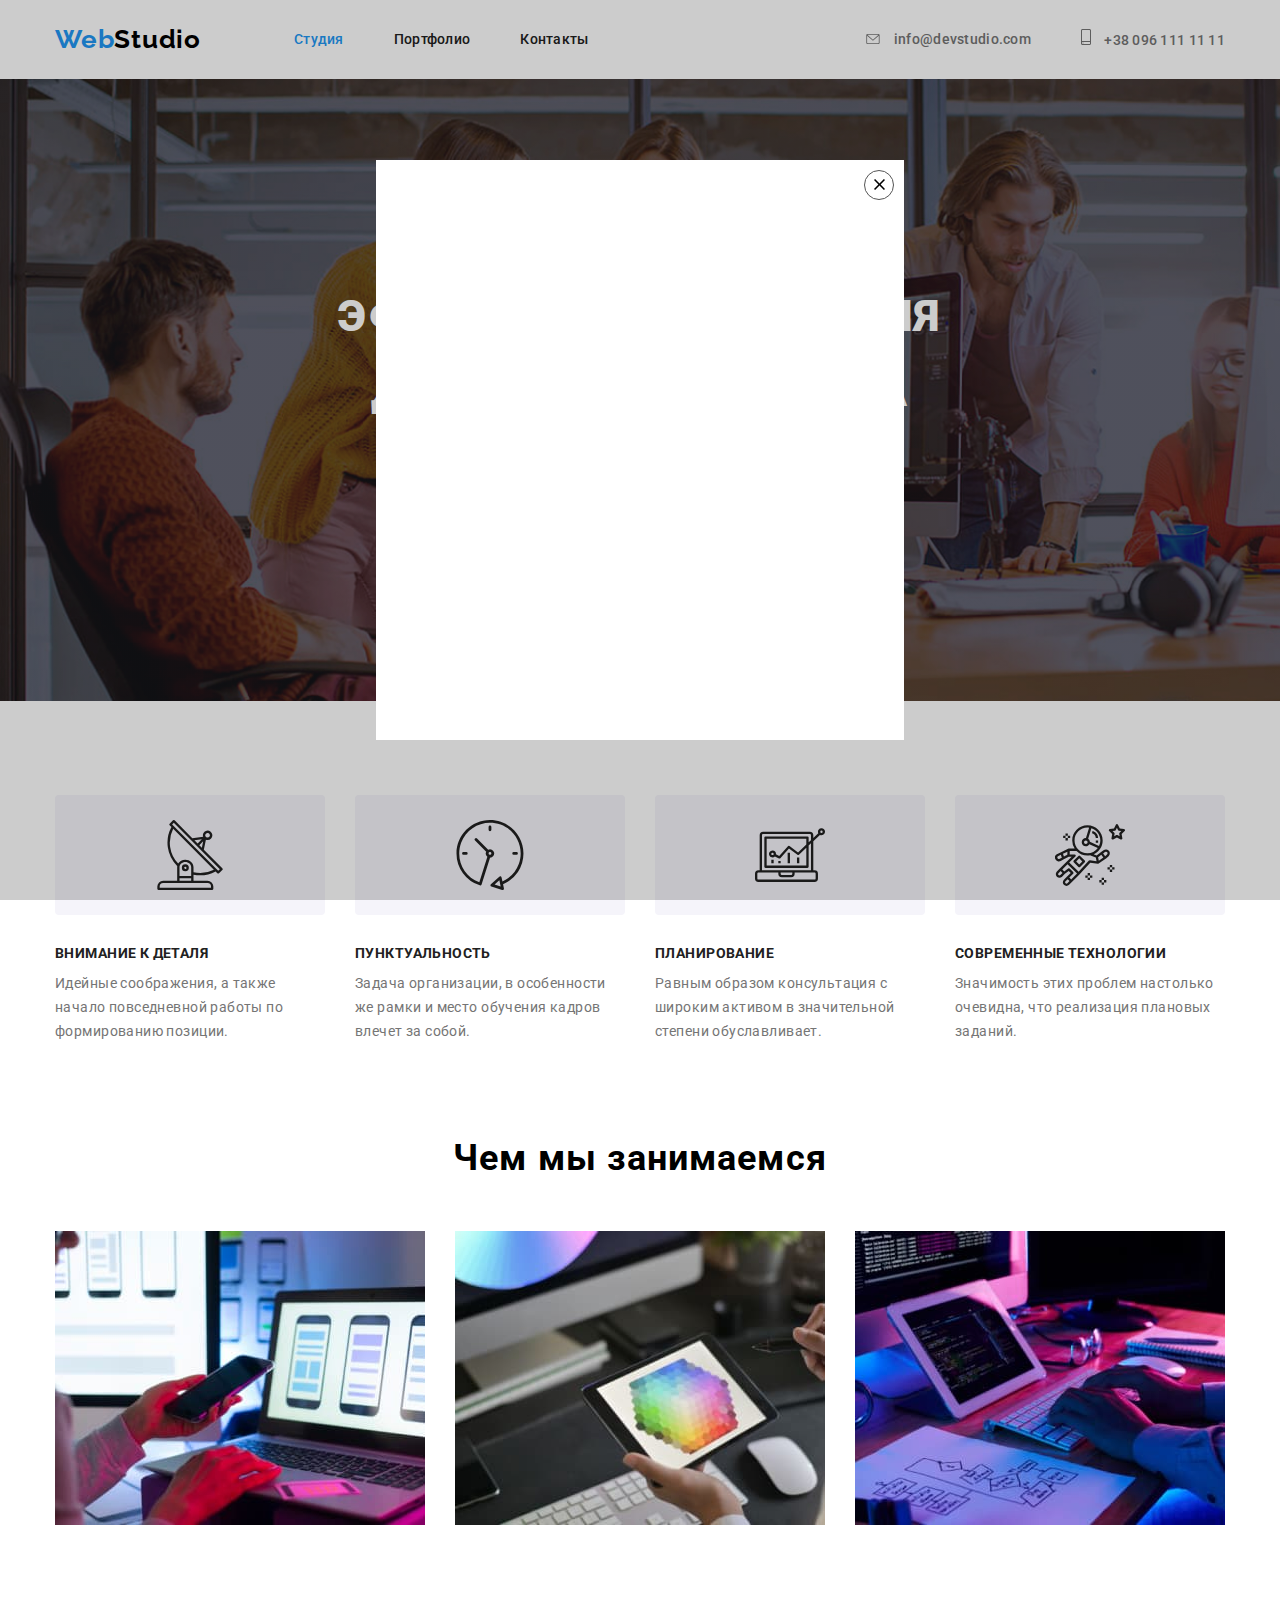
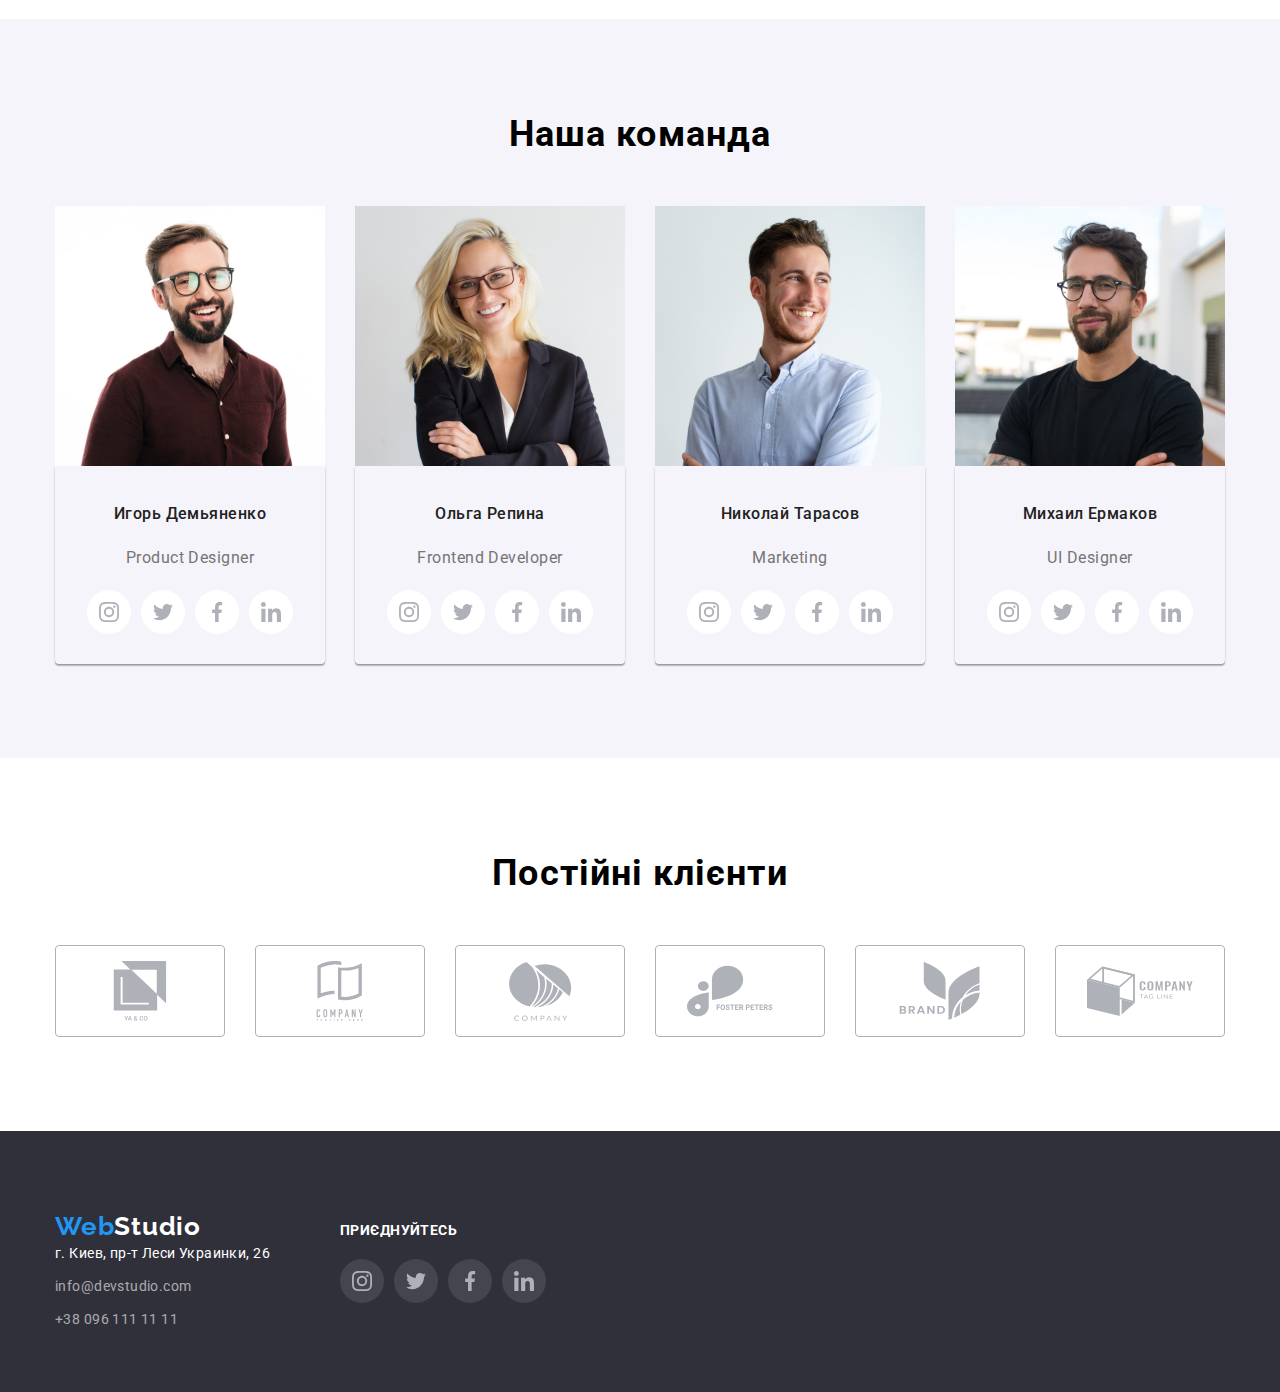
==== index.html @ f4d74a85 "all-besides-js" ====
<!DOCTYPE html>
<html lang="ru">
<head >

    <meta charset="UTF-8">
    <meta http-equiv="X-UA-Compatible" content="IE=edge">
    <meta name="viewport" content="width=device-width, initial-scale=1.0">
    <title>Bisness</title>
    <link rel="preconnect" href="https://fonts.googleapis.com">
    <link rel="preconnect" href="https://fonts.gstatic.com" crossorigin>
    <link href="https://fonts.googleapis.com/css2?family=Raleway:wght@700&family=Roboto:wght@400;500;700;900&display=swap" rel="stylesheet">
    <link rel="stylesheet" href="https://cdn.jsdelivr.net/npm/modern-normalize@1.1.0/modern-normalize.min.css">
    <link href="./style.css" rel="stylesheet">
</head>
<body>

    <header class="header-header">
        <div class="container header-container">
            <nav class="header-container">
                <a href="WebStudio" class="header-web"><span style="color: #2196F3">Web</span>Studio</a>
            <ul class="header-container">
                <li class="header-li">
                    <a href="" class="header-studio header-hover-focus">Студия</a>
                </li>
                <li class="header-li">
                    <a href="porfolio.html" class="header-port-cont header-hover-focus">Портфолио</a>
                </li>
                <li class="header-li">
                    <a href="" class="header-contact header-hover-focus ">Контакты</a>
                </li >
            </ul>
        </nav >
        <ul class="header-container">
            <li class="header-li"><a href="mailto:info@devstudio.com" class="header-mail header-hover-focus">
                <svg class="header-tel-image" width="16" height="10">
                    <use href="./images/sprite.svg#icon-envelope"></use>
                </svg>
                info@devstudio.com</a></li>
            <li class="header-li"><a href="tel:+380961111111" class="header-tel header-hover-focus" >
                <svg class="header-tel-image" width="10" height="16">
                    <use href="./images/sprite.svg#icon-smartphone"></use>
                </svg>
                +38 096 111 11 11</a></li>
        </ul>
        </div>


    </header>
    
    <main>
        <!-- hero -->
        
            <section class="section-title">
            <div class="container">
                <h1 class="title">Эффективные решения для вашего бизнеса</h1>
                <button class="button button-hover button-focus" type="button" data-modal-open>Заказать услугу</button> 
            </div>
            </section>
        


        <section class="section">
        <div class="container"> 
            <ul class="list">
                <li class="list-title-li">
                <a href="" class="list-a-image">
                    <svg class="list-a-image-icon" width="70" height="70">
                        <use href="./images/sprite.svg#icon-antenna"></use>
                    </svg>
                </a>
                <h3 class="list-title">Внимание к деталя</h3>
                <p class="list-title-p">Идейные соображения, а также начало повседневной работы по формированию позиции.</p>
                </li>
                <li class="list-title-li">
                    <a href="" class="list-a-image">
                        <svg class="list-a-image-icon" width="70" height="70">
                            <use href="./images/sprite.svg#icon-clock"></use>
                        </svg>
                    </a>
                <h3 class="list-title">Пунктуальность</h3>
                <p class="list-title-p">Задача организации, в особенности же рамки и место обучения кадров влечет за собой.</p>
                </li>
                <li class="list-title-li" >
                    <a href="" class="list-a-image">
                        <svg class="list-a-image-icon" width="70" height="70">
                            <use href="./images/sprite.svg#icon-diagram"></use>
                        </svg>
                    </a>
                <h3 class="list-title" >Планирование</h3>
                <p class="list-title-p">Равным образом консультация с широким активом в значительной степени обуславливает.</p>
                </li>
                <li class="list-title-li">
                    <a href="" class="list-a-image">
                        <svg class="list-a-image-icon" width="70" height="70">
                            <use href="./images/sprite.svg#icon-astronaut"></use>
                        </svg>
                    </a>
                <h3 class="list-title" >Современные технологии</h3>
                <p class="list-title-p">Значимость этих проблем настолько очевидна, что реализация плановых заданий.</p>
                </li>
            </ul>
        </div>
        </section>

        <section class="section-img">
            <div class="container">
                <h2 class="title-work" >Чем мы занимаемся</h2>

                <ul class="img img-work">
                    <li>
                    <img src="./images/work/w1.jpg" alt="w1" width="370" height="294">
                    </li>
                    <li>
                    <img src="./images/work/w2.jpg" alt="w2" width="370" height="294">
                    </li>
                    <li>
                    <img src="./images/work/w3.jpg" alt="w3" width="370" height="294">
                    </li>
                </ul>
            </div>

        </section>


        </section>

        <section class="section-work section">
            <div class="container">
                <H2 class="title-work">Наша команда</H2>
                <ul class="work-ul">
                <li class="work-ul-li">
                    <img src="./images/teem/worker4.jpg" alt="worker4" width="270" height="260">
                    <div class="work-h-p">
                    <h3 class="list-work">Игорь Демьяненко</h3>
                    <p lang="en" class="list-work-prof">Product Designer</p>

<ul class="work-social-list">
    <li class="work-social-list-item">
        <a href="" class="work-social-list-link">
            <svg class="work-social-list-icon" width="20" height="20">
                <use href="./images/sprite.svg#icon-instagram"></use>
            </svg>
        </a>
    </li>
    <li class="work-social-list-item">
        <a href="" class="work-social-list-link">
            <svg class="work-social-list-icon" width="20" height="20">
                <use href="./images/sprite.svg#icon-twitter">

                </use>
            </svg>
        </a>
    </li>
    <li class="work-social-list-item">
        <a href="" class="work-social-list-link">
            <svg class="work-social-list-icon" width="20" height="20">
                <use href="./images/sprite.svg#icon-facebook">

                </use>
            </svg>
        </a>
    </li>
    <li class="work-social-list-item">
        <a href="" class="work-social-list-link">
            <svg class="work-social-list-icon" width="20" height="20">
                <use href="./images/sprite.svg#icon-linkedin">

                </use>
            </svg>
        </a>
    </li>
</ul>
                    </div>
                </li>
                <li class="work-ul-li">
                    <img src="./images/teem/worker1.jpg" alt="worker1" width="270" height="260">
                    <div class="work-h-p">
                    <h3 class="list-work">Ольга Репина</h3>
                    <p lang="en" class="list-work-prof">Frontend Developer</p>
                    <ul class="work-social-list">
                        <li class="work-social-list-item">
                            <a href="" class="work-social-list-link">
                                <svg class="work-social-list-icon" width="20" height="20">
                                    <use href="./images/sprite.svg#icon-instagram"></use>
                                </svg>
                            </a>
                        </li>
                        <li class="work-social-list-item">
                            <a href="" class="work-social-list-link">
                                <svg class="work-social-list-icon" width="20" height="20">
                                    <use href="./images/sprite.svg#icon-twitter">
                    
                                    </use>
                                </svg>
                            </a>
                        </li>
                        <li class="work-social-list-item">
                            <a href="" class="work-social-list-link">
                                <svg class="work-social-list-icon" width="20" height="20">
                                    <use href="./images/sprite.svg#icon-facebook">
                    
                                    </use>
                                </svg>
                            </a>
                        </li>
                        <li class="work-social-list-item">
                            <a href="" class="work-social-list-link">
                                <svg class="work-social-list-icon" width="20" height="20">
                                    <use href="./images/sprite.svg#icon-linkedin">
                    
                                    </use>
                                </svg>
                            </a>
                        </li>
                    </ul>
                    </div>
                    
                </li>
                <li class="work-ul-li">
                    <img src="./images/teem/worker2.jpg" alt="worker2" width="270" height="260">
                    <div class="work-h-p">
                    <h3 class="list-work" >Николай Тарасов</h3>
                    <p lang="en" class="list-work-prof">Marketing</p>
                    <ul class="work-social-list">
                        <li class="work-social-list-item">
                            <a href="" class="work-social-list-link">
                                <svg class="work-social-list-icon" width="20" height="20">
                                    <use href="./images/sprite.svg#icon-instagram"></use>
                                </svg>
                            </a>
                        </li>
                        <li class="work-social-list-item">
                            <a href="" class="work-social-list-link">
                                <svg class="work-social-list-icon" width="20" height="20">
                                    <use href="./images/sprite.svg#icon-twitter">
                    
                                    </use>
                                </svg>
                            </a>
                        </li>
                        <li class="work-social-list-item">
                            <a href="" class="work-social-list-link">
                                <svg class="work-social-list-icon" width="20" height="20">
                                    <use href="./images/sprite.svg#icon-facebook">
                    
                                    </use>
                                </svg>
                            </a>
                        </li>
                        <li class="work-social-list-item">
                            <a href="" class="work-social-list-link">
                                <svg class="work-social-list-icon" width="20" height="20">
                                    <use href="./images/sprite.svg#icon-linkedin">
                    
                                    </use>
                                </svg>
                            </a>
                        </li>
                    </ul>
                    </div>
                    
                </li>
                <li class="work-ul-li">
                    <img src="./images/teem/worker3.jpg" alt="worker3" width="270" height="260">
                    <div class="work-h-p"> 
                        <h3 class="list-work">Михаил Ермаков</h3>
                        <p lang="en" class="list-work-prof" >UI Designer</p>
                        <ul class="work-social-list">
                            <li class="work-social-list-item">
                                <a href="" class="work-social-list-link">
                                    <svg class="work-social-list-icon" width="20" height="20">
                                        <use href="./images/sprite.svg#icon-instagram"></use>
                                    </svg>
                                </a>
                            </li>
                            <li class="work-social-list-item">
                                <a href="" class="work-social-list-link">
                                    <svg class="work-social-list-icon" width="20" height="20">
                                        <use href="./images/sprite.svg#icon-twitter">
                        
                                        </use>
                                    </svg>
                                </a>
                            </li>
                            <li class="work-social-list-item">
                                <a href="" class="work-social-list-link">
                                    <svg class="work-social-list-icon" width="20" height="20">
                                        <use href="./images/sprite.svg#icon-facebook">
                        
                                        </use>
                                    </svg>
                                </a>
                            </li>
                            <li class="work-social-list-item">
                                <a href="" class="work-social-list-link">
                                    <svg class="work-social-list-icon" width="20" height="20">
                                        <use href="./images/sprite.svg#icon-linkedin">
                        
                                        </use>
                                    </svg>
                                </a>
                            </li>
                        </ul>
                    </div>

                </li>
                </ul>
            </section>
    
            </div>

            <!-- customers -->
<section class="section">
    <div class="container">
        <H2 class="title-work">Постійні клієнти</H2>

<ul class="customers-social-list">
    <li class="customers-social-list-item">
        <a href="" class="customers-social-list-link">
            <svg class="customers-social-list-icon" width="106" height="60">
                    <use href="./images/sprite.svg#icon-client-1"></use>
            </svg>
        </a>
    </li>
    
    <li >
        <a href="" class="customers-social-list-link">
            <svg class="customers-social-list-icon" width="106" height="60">
                <use href="./images/sprite.svg#icon-client-2"></use>
            </svg>
        </a>
    </li>
    <li>
        <a href="" class="customers-social-list-link">
            <svg class="customers-social-list-icon" width="106" height="60">
                <use href="./images/sprite.svg#icon-client-3"></use>
            </svg>
        </a>
    </li>
    <li>
        <a href="" class="customers-social-list-link">
            <svg class="customers-social-list-icon" width="106" height="60">
                <use href="./images/sprite.svg#icon-client-4"></use>
            </svg>
        </a>
    </li>
    <li>
        <a href="" class="customers-social-list-link">
            <svg class="customers-social-list-icon" width="106" height="60">
                <use href="./images/sprite.svg#icon-client-5"></use>
            </svg>
        </a>
    </li>
    <li>
        <a href="" class="customers-social-list-link">
            <svg class="customers-social-list-icon" width="106" height="60">
                <use href="./images/sprite.svg#icon-client-6"></use>
            </svg>
        </a>
    </li>

</ul>

    </div>
</section>




    </main>



    <footer class="footer">
        <div class="container footer-divs ">
        <div>
            <a href="WebStudio" class="footer-web-white"><span style="color: #2196F3">Web</span>Studio</a>
            <address class="footer-address">
                
                <ul>
                    <li class="footer-ul-li">
                        <a href="https://goo.gl/maps/hByzuA5cYsDd2KVR7" target="_blank" rel="noopener noreferrer" class="footer-address">г. Киев, пр-т Леси Украинки, 26</a>
        
                    </li>
                    <li class="footer-ul-li" >
                        <a href="mailto:info@devstudio.com" class="footer-mail">info@devstudio.com</a>
                    </li>
                    <li class="footer-ul-li">
                        <a href="tel:+380961111111" class="footer-tel">+38 096 111 11 11</a>
                    </li>
                </ul>
            </address>
        </div>
            <div class=" footer-social ">
                <p class="footer-social-p">приєднуйтесь</p>
                <ul class="work-social-list">
                    <li class="work-social-list-item">
                        <a href="" class="footer-social-list-link footer-hover-focus">
                            <svg class="work-social-list-icon" width="20" height="20">
                                <use href="./images/sprite.svg#icon-instagram"></use>
                            </svg>
                        </a>
                    </li>
                    <li class="work-social-list-item">
                        <a href="" class="footer-social-list-link footer-hover-focus">
                            <svg class="work-social-list-icon" width="20" height="20">
                                <use href="./images/sprite.svg#icon-twitter">
                
                                </use>
                            </svg>
                        </a>
                    </li>
                    <li class="work-social-list-item">
                        <a href="" class="footer-social-list-link footer-hover-focus">
                            <svg class="work-social-list-icon" width="20" height="20">
                                <use href="./images/sprite.svg#icon-facebook">
                
                                </use>
                            </svg>
                        </a>
                    </li>
                    <li class="work-social-list-item">
                        <a href="" class="footer-social-list-link footer-hover-focus">
                            <svg class="work-social-list-icon" width="20" height="20">
                                <use href="./images/sprite.svg#icon-linkedin">
                
                                </use>
                            </svg>
                        </a>
                    </li>
                </ul>
            </div>
        </div>

        
        
    </footer>

    <div class="backdrop is-hidden" data-modal>
        <div class="modal">
            <button type="button" class="modal-close-btn" data-modal-close>
<svg class="modal-close-btn-icon" width="18px" height="18px">
    <use href="./images/sprite.svg#icon-close-modal">

    </use>
</svg>
            </button>
        </div>
    </div>


    <script src="./js/modal.js"></script>
</body>
</html>
---- style.css ----
:root{
    --transition-duration-and-func: 250ms cubic-bezier(0.4, 0, 0.2, 1);
}

body{

    font-family: 'Roboto', sans-serif;
}
ul {
    list-style-type: none;
    margin-top: 0;
    margin-bottom: 0;
    padding-left: 0;
}
h1,
h2,
h3,
h4,
p{
    margin-top: 0;
    margin-bottom: 0;
}
a{
    text-decoration: none;
}
img{
    display: block;
}
button{
    cursor: pointer;
}



.container{
    width: 1200px;
    margin-left: auto;
    margin-right: auto;
    padding-left: 15px;
    padding-right: 15px;
}
.section{
    padding-top: 94px;
    padding-bottom: 94px;
}

/*header */

header{
    list-style-type: none;}

.header-header{
    padding-bottom: 24px;
    padding-top: 24px;
}
.header-container{
    display: flex;
    align-items: center;
    justify-content: space-between;
    

    
}
.header-web{
    margin-right: 93px;
    font-family: 'Raleway', sans-serif;
    font-weight: 700;
    font-size: 26px;
    line-height: 1.2;
    letter-spacing: 0.03em;
    color: #000000;

    }
.header-studio{
    font-weight: 500;
    font-size: 14px;
    line-height: 1.1;
    letter-spacing: 0.02em;
    color: #2196F3;
}

.header-port-cont{
    font-weight: 500;
    font-size: 14px;
    line-height: 1.1;
    letter-spacing: 0.02em;
    color: #212121;
    transition: color var(--transition-duration-and-func);
}
.header-hover-focus:hover, 
.header-hover-focus:focus {
    color: #2196F3;
}


.header-list{
    font-weight: 500;
    font-size: 14px;
    line-height: 1.2;
    letter-spacing: 0.02em
}


.header-li:not(:last-child){
    margin-right: 50px;
}


.header-tel{
    font-weight: 500;
    font-size: 14px;
    line-height: 1.2;
    letter-spacing: 0.02em;
    color: #757575;
    transition: color var(--transition-duration-and-func);
}

.header-tel-image{
    fill: currentColor;
    margin-right: 10px;
}

.header-mail{
    font-weight: 500;
    font-size: 14px;
    line-height: 1.2;
    letter-spacing: 0.02em;
    color: #757575;
    transition: color var(--transition-duration-and-func);
}

.header-contact{
font-weight: 500;
font-size: 14px;
line-height: 1.1;
letter-spacing: 0.02em;
color: #212121;
transition: color var(--transition-duration-and-func);
}

/*header */

.studio{
    color: #2196F3;
}
/* hero  */

.section-title{
    margin: 0 auto;
    padding-top: 200px;
    padding-bottom: 200px;
    max-width: 1600px;
    /* background: #2F303A; */
    text-align: center;
    background-image:linear-gradient(to right, rgba(47, 48, 58, 0.4), rgba(47, 48, 58, 0.4)),  url('./images/hero/Img.jpg');
    background-size: cover;
}



.title{
margin-left: auto;
margin-right: auto;
margin-bottom: 30px;
width: 696px;

    font-family: 'Roboto';
    font-style: normal;
    font-weight: 900;
    font-size: 44px;
    line-height: 1.7;
    
    text-align: center;
    letter-spacing: 0.06em;
    text-transform: uppercase;
    color: #FFFFFF;

}
.button {


/* № */
padding-top: 10px;
padding-bottom: 10px;
padding-left: 32px;
padding-right: 32px;
color: #FFFFFF;
background: #2196F3;
box-shadow: 0px 4px 4px rgba(0, 0, 0, 0.15);
border-radius: 4px;
transition: color var(--transition-duration-and-func);
}

.button-focus:hover, 
.button-hover:focus {
    color: #000000;

}

.list{

    font-weight: 400;
    font-size: 14px;
    line-height: 1.7;
    letter-spacing: 0.03em;
    color: #757575;
    display: flex;
}

.list-title-li{
    width: 270px;
}

.list-title-li:not(:nth-child(4n)){
    margin-right: 30px;
}

.list-a-image{
    display: flex;
    justify-content: center;
    align-items: center;
    width: 270px;
    height: 120px;
    background-color: #FFFFFF;
}

.list-a-image-icon{
    fill: #212121;
    transition: fill var(--transition-duration-and-func);
}

.list-a-image{
background: #F5F4FA;
border-radius: 4px;
margin-bottom: 30px;
transition: fill var(--transition-duration-and-func);
}


.list-a-image:hover .list-a-image-icon,
.list-a-image:focus .list-a-image-icon{
fill: #2196F3;
}

.list-title{
    font-weight: 700;
    font-size: 14px;
    line-height: 1.2;
    letter-spacing: 0.03em;
    text-transform: uppercase;
    color: #212121;
}
.list-title-p{
margin-top: 10px;
font-weight: 400;
font-size: 14px;
line-height: 1.7;
letter-spacing: 0.03em;
color: #757575;
}

.section-img{
    padding-bottom: 94px;
}

.img-work{
    margin-top: 50px;
    display: flex;
    flex-wrap: wrap;
    column-gap: 30px;
}

.section-work{
    background: #F5F4FA;
}
.title-work{
    font-weight: 700;
    font-size: 36px;
    line-height: 1.2;
    text-align: center;
    letter-spacing: 0.03em;

}
.work-ul{
    margin-top: 50px;
    display: flex;
    flex-wrap: wrap;
    column-gap: 30px;
    /* justify-content: space-between; */
}

/* .work-ul-li:not(:nth-child(4n)){
    margin-right: 30px;
} */
/* .work-ul-li{
    flex-basis: calc((100%-90px/4 ));
} */

.work-h-p{
box-shadow: 0px 1px 3px rgba(0, 0, 0, 0.12), 0px 1px 1px rgba(0, 0, 0, 0.14), 0px 2px 1px rgba(0, 0, 0, 0.2);
border-radius: 0px 0px 4px 4px;
padding-top: 30px;
padding-bottom: 30px;
}


.list-work{
    font-weight: 500;
    font-size: 16px;
    line-height: 2.2;
    text-align: center;
    letter-spacing: 0.03em;
    color: #212121;

    
}
.list-work-prof{
    font-size: 16px;
    line-height: 2;
    text-align: center;
    letter-spacing: 0.03em;
    color: #757575;
    margin-top: 11px;
    margin-bottom: 16px;
}
.work-social-list-icon{
    fill: #AFB1B8;
    transition: fill var(--transition-duration-and-func);
}


.work-social-list-link:hover .work-social-list-icon,
.work-social-list-link:focus .work-social-list-icon{
fill: #ffffff;
}


.work-social-list{
    display: flex;
    justify-content: center;
    gap: 10px;
}

.work-social-list-link{
    display: flex;
    justify-content: center;
    align-items: center;
    width: 44px;
    height: 44px;
    border-radius: 50%;
    background-color: #FFFFFF;
    transition: fill var(--transition-duration-and-func);
}

.work-social-list-link:hover,
.work-social-list-link:focus{
    background: #2196F3;
}

/* customers */

.customers-social-list-icon{
    fill: #AFB1B8;

    transition: fill var(--transition-duration-and-func);
}


.customers-social-list-link:hover .customers-social-list-icon,
.customers-social-list-link:focus .customers-social-list-icon{
fill: #2196F3;
}


.customers-social-list{
    margin-top: 50px;
    display: flex;
    justify-content: center;
    gap: 30px;
}
.customers-social-list-item{}



.customers-social-list-link{
    display: flex;
    justify-content: center;
    align-items: center;
    width: 170px;
    height: 92px;
    background-color: #FFFFFF;
    border: 1px solid #AFB1B8;
    border-radius: 4px;
    transition: fill var(--transition-duration-and-func);
}




/* footer */

.footer-divs{
    display: flex;
    align-items: baseline;
    gap: 70px;
}

.footer-address{
    font-weight: 400;
    font-size: 14px;
    line-height: 1.7;
    letter-spacing: 0.03em;
    color: #FFFFFF;
    font-style: normal;
}
.footer-address-address{
    font-style: normal;
}
.footer{
    padding: 60px 0;
    background: #2F303A;

}
.footer-mail{
    font-weight: 400;
    font-size: 14px;
    line-height: 1.7;
    letter-spacing: 0.03em;
    color: rgba(255, 255, 255, 0.6);
}
.footer-tel{
    font-weight: 400;
    font-size: 14px;
    line-height: 1.7;
    letter-spacing: 0.03em;
    color: rgba(255, 255, 255, 0.6);

}

.footer-web-white{
    font-family: 'Raleway', sans-serif;
    font-weight: 700;
    font-size: 26px;
    line-height: 1.2;
    letter-spacing: 0.03em;
    color: #ffffff;
    display: block;
    margin-top: 20px;
}


.footer-ul-li:not(:last-child){
    margin-bottom: 9px;
}
.footer-social{

}

.footer-social-p{
margin-bottom: 20px;
font-weight: 700;
font-size: 14px;
line-height: 1.1;
letter-spacing: 0.03em;
text-transform: uppercase;
color: #FFFFFF;
}
.footer-hover-focus:hover,
.footer-hover-focus:focus{
    background: #2196F3;
}
.footer-social-list-link{
    display: flex;
    justify-content: center;
    align-items: center;
    width: 44px;
    height: 44px;
    border-radius: 50%;
    background: rgba(255, 255, 255, 0.1);
    transition: fill var(--transition-duration-and-func);
}
.footer-social-list-link:hover .work-social-list-icon,
.footer-social-list-link:focus .work-social-list-icon{
fill: #ffffff;
}


/*============= modal Window =============*/

.backdrop{
    position: fixed;
    top: 0;
    left: 0;
    z-index: 100;
    width: 100%;
    height: 100%;
    background-color: rgba(0, 0, 0, 0.2);
    transition: opacity var(--transition-duration-and-func), visibility var(--transition-duration-and-func);
}

/* .backdrop.is-hidden{
    opacity: 0;
    visibility: hidden;
    pointer-events: none;
} */

.modal{
    position: absolute;
    top: 50%;
    left: 50%;
    transform: translate(-50%, -50%);
    width: 528px;
    height: 580px;
    background-color: rgb(255, 255, 255);
}

.modal-close-btn{
    position: absolute;
    top: 10px;
    right: 10px;
    display: flex;
    justify-content: center;
    align-items: center;
    width: 30px;
    height: 30px;
    border-radius: 50%;
    background-color: transparent;
    border: 1px solid #555555;
    padding: 0;
    transition: border-color var(--transition-duration-and-func);
}

.modal-close-btn:hover,
.modal-close-btn:hover{
    background-color: #2196F3;
}

.modal-close-btn-icon{
    transition: fill var(--transition-duration-and-func);
}

.modal-close-btn:hover .modal-close-btn-icon,
.modal-close-btn:hover .modal-close-btn-icon{
    fill: green;
}



/*============= /modal Window =============*/


/*============= portfolio =============*/

.section-porfolio{
    padding-top: 94px;
    padding-bottom: 94px;
}
.list-portfolio{
font-size: 16px;
line-height: 1.6;
letter-spacing: 0.03em;
color: #212121;
display: flex;
flex-wrap: wrap;
column-gap: 8px;
justify-content: center;
margin-bottom: 50px;
}

.list-portfolio-li{
background: #F5F4FA;
border-radius: 4px;
padding: 6px 22px ;
}

.list-portfolio-all{
    background: #2196F3;
    color: #ffffff;
}
.portfolio-element{

    display: flex;
    flex-wrap: wrap;
    column-gap: 30px;
    row-gap: 30px;
   /* justify-content: space-between; */
}

.portfolio-element-li{
    
}

.portfolio-team-img-p{
    position: relative;
    overflow: hidden;
}

.portfolio-overlay{
    width: 100%;
    height: 100%;

    position: absolute;
    left: 0;
    top: 0;
    overflow: auto;
    transform: translate(0, 100%);
    transition: transform var(--transition-duration-and-func);

    font-size: 18px;
    padding-top: 20px;
    padding-bottom: 20px;
    padding-left: 10px;
    padding-right: 10px;
    color: #FFFFFF;
    background-color: rgba(0, 75, 137, 0.9)
}

.portfolio-element-link:hover .portfolio-overlay,
.portfolio-element-link:focus .portfolio-overlay{
    transform: translate(0, 0);
}
/* .work-ul-li:not(:nth-child(4n)){
    margin-right: 30px;
} */
/* .work-ul-li{
    flex-basis: calc((100%-90px/4 ));
} */
.portfolio-element-text{
    background: #FFFFFF;
    border: 1px solid #EEEEEE;
    border-top: none;
    padding-top: 20px;
    padding-bottom: 20px;;
    padding-left: 24px;;
    padding-right: 24px;;
}


.portfolio-application{
font-weight: 700;
font-size: 18px;
line-height: 2;
letter-spacing: 0.06em;
color: #212121;

}

.portfolio-application-plus{
font-weight: 400;
font-size: 16px;
line-height: 1.9;
letter-spacing: 0.03em;
color: #757575;
margin-top: 4px;
}

.hover-portfolio:hover, 
.focus-portfolio:focus {
    color: #ffffff;
    background-color: #2196F3;
}
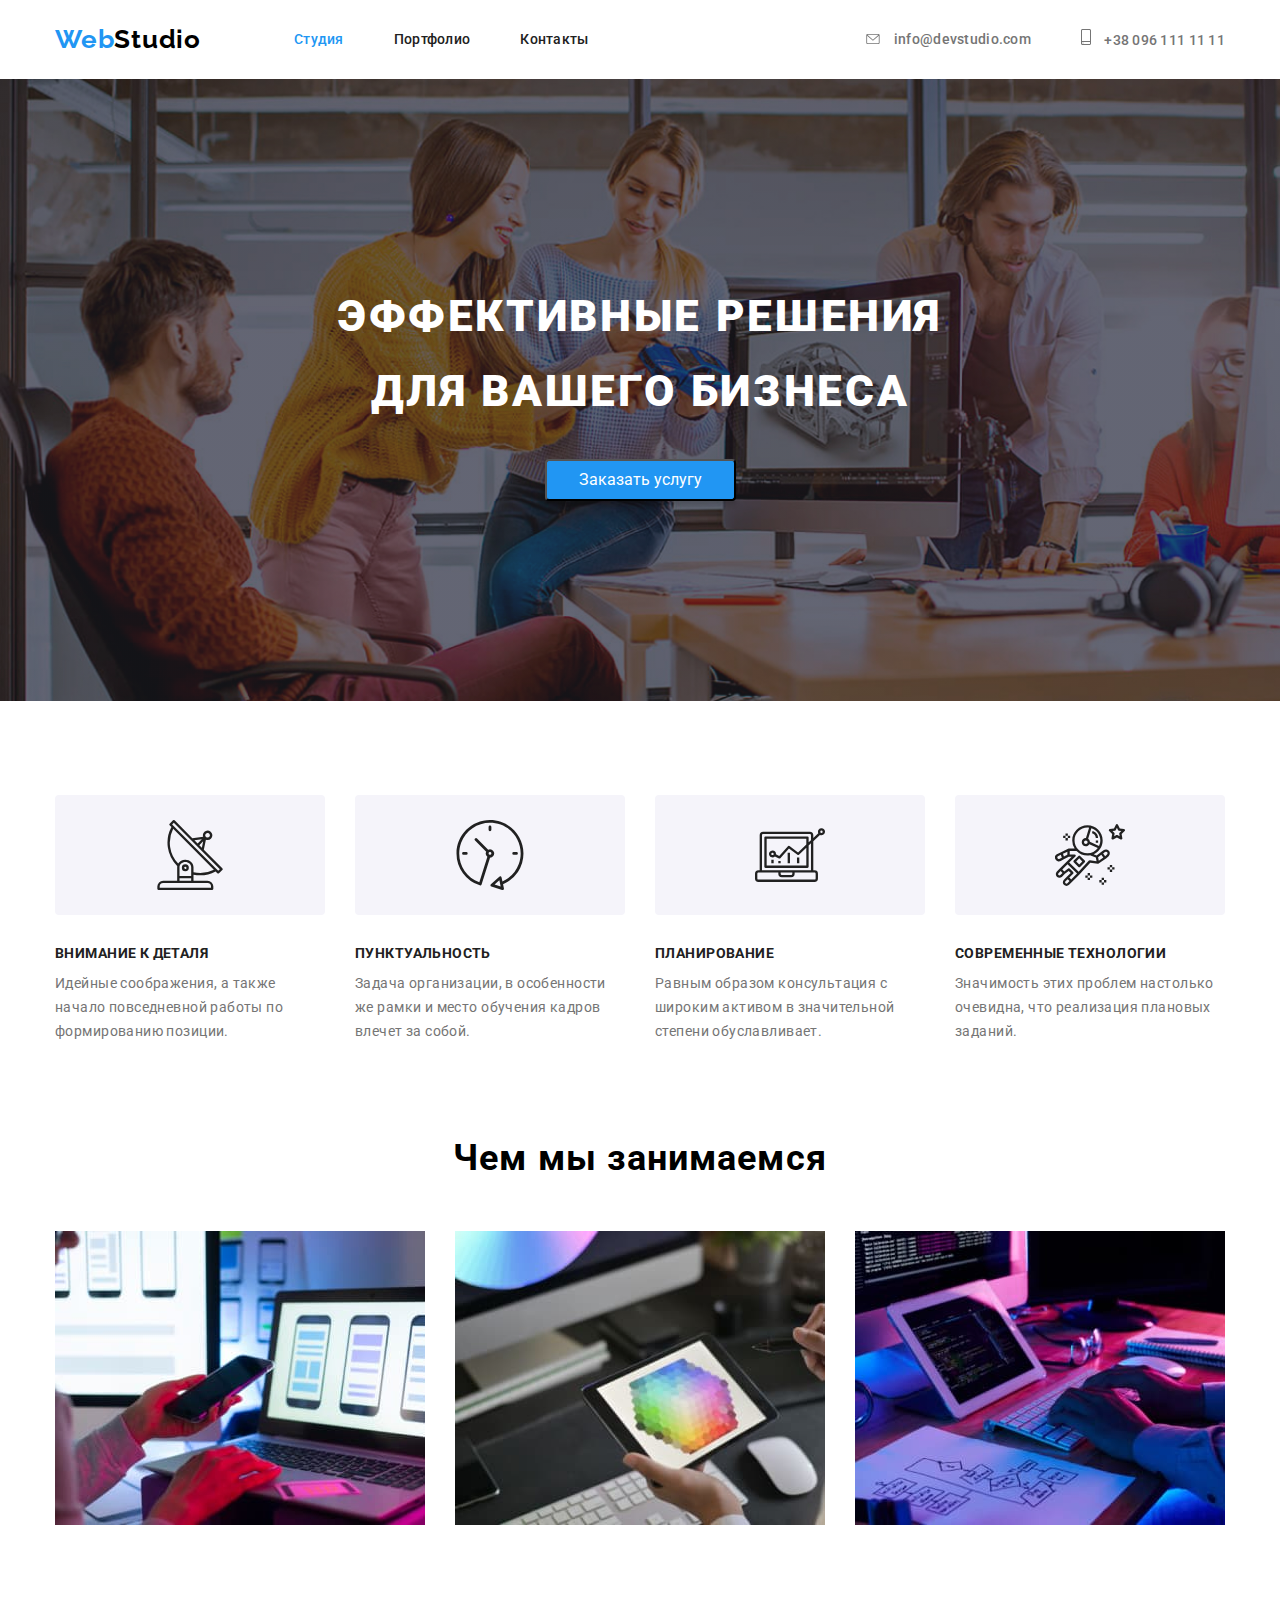
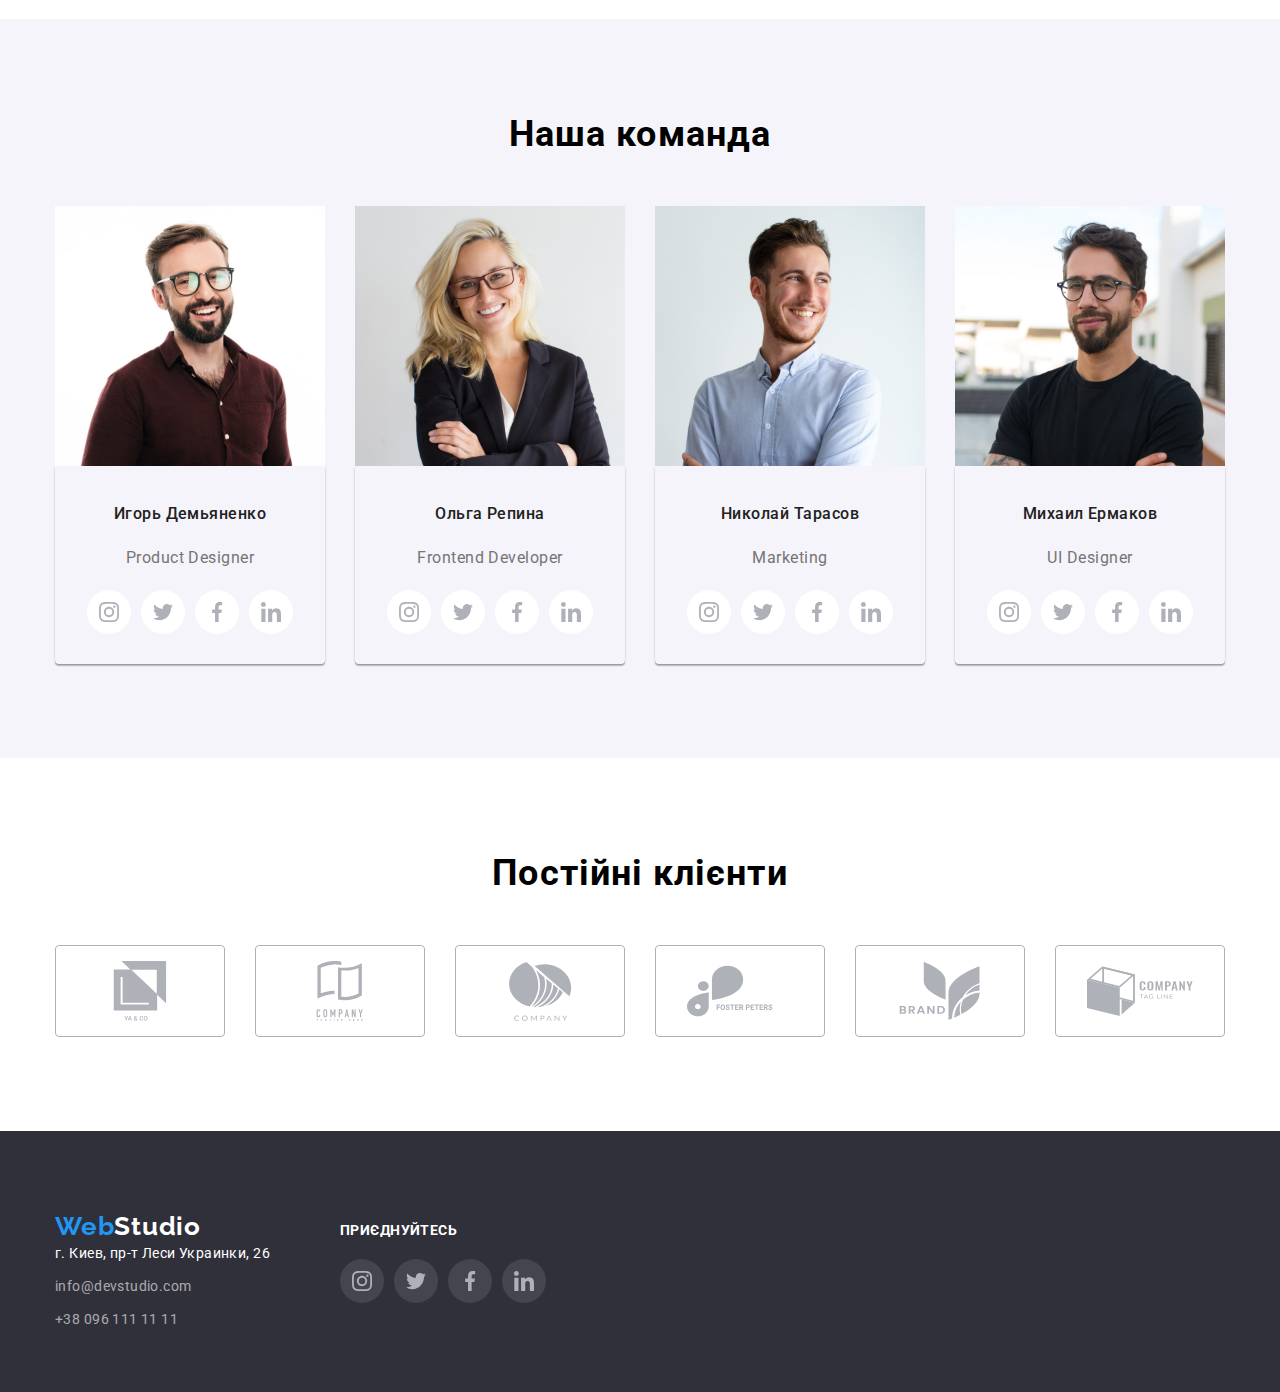
==== commit adde863b: "final" ====
--- a/index.html
+++ b/index.html
@@ -441,7 +441,6 @@
             <button type="button" class="modal-close-btn" data-modal-close>
 <svg class="modal-close-btn-icon" width="18px" height="18px">
     <use href="./images/sprite.svg#icon-close-modal">
-
     </use>
 </svg>
             </button>
--- a/style.css
+++ b/style.css
@@ -498,11 +498,11 @@
     transition: opacity var(--transition-duration-and-func), visibility var(--transition-duration-and-func);
 }
 
-/* .backdrop.is-hidden{
+.backdrop.is-hidden{
     opacity: 0;
     visibility: hidden;
     pointer-events: none;
-} */
+}
 
 .modal{
     position: absolute;
